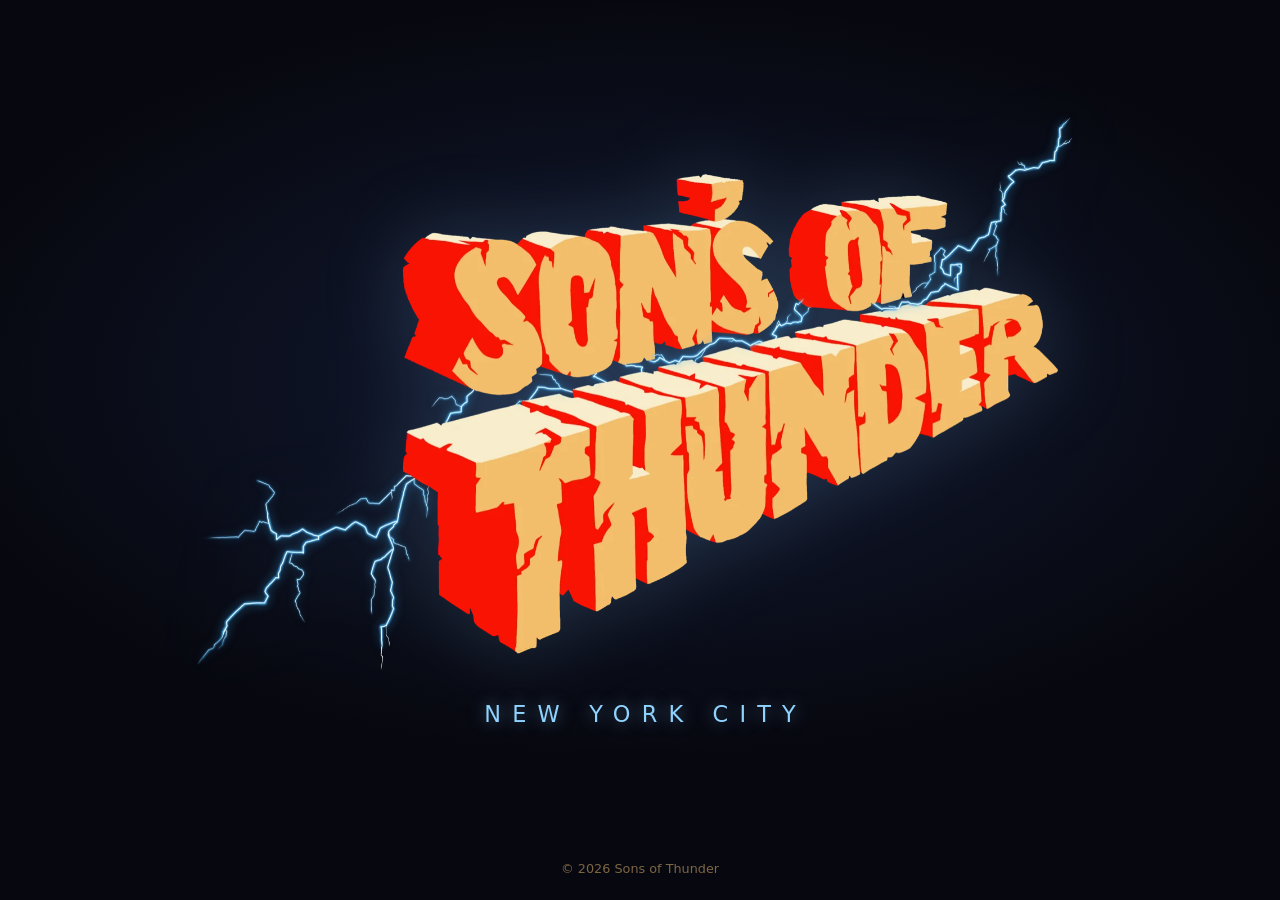
==== index.html @ 5e33026b "Initial Sons of Thunder site for GitHub Pages Co-Authored-By: Claude Opus 5.5 <noreply@anthropic.com" ====
<!doctype html>
<html lang="en">
<head>
  <meta charset="utf-8">
  <meta name="viewport" content="width=device-width, initial-scale=1">
  <title>Sons of Thunder · NYC</title>
  <meta name="description" content="Sons of Thunder — New York City.">
  <meta name="theme-color" content="#07080f">

  <meta property="og:title" content="Sons of Thunder">
  <meta property="og:description" content="Sons of Thunder — New York City.">
  <meta property="og:image" content="https://sonsofthunder.nyc/assets/logo.png">
  <meta property="og:url" content="https://sonsofthunder.nyc/">
  <meta name="twitter:card" content="summary_large_image">

  <link rel="icon" href="/assets/apple-touch-icon.png">
  <link rel="apple-touch-icon" href="/assets/apple-touch-icon.png">
  <link rel="stylesheet" href="/assets/style.css">
</head>
<body>
  <div class="flash" aria-hidden="true"></div>

  <main>
    <h1>
      <picture>
        <source srcset="/assets/logo.webp" type="image/webp">
        <img src="/assets/logo.png" width="1600" height="1007" alt="Sons of Thunder">
      </picture>
    </h1>
    <p class="place">New York City</p>
  </main>

  <footer>
    <p>&copy; <span id="year">2026</span> Sons of Thunder</p>
  </footer>

  <script>document.getElementById('year').textContent = new Date().getFullYear();</script>
</body>
</html>
---- assets/style.css ----
:root {
  --night: #07080f;
  --storm: #121a33;
  --bolt: #8fd3ff;
  --sand: #f3c27a;
  --fire: #f2200c;
}

* { box-sizing: border-box; }

html, body { height: 100%; }

body {
  margin: 0;
  display: flex;
  flex-direction: column;
  min-height: 100vh;
  min-height: 100dvh;
  padding: 0 1.25rem;
  background:
    radial-gradient(ellipse 80% 60% at 50% 42%, var(--storm) 0%, transparent 70%),
    var(--night);
  color: var(--sand);
  font-family: "Impact", "Haettenschweiler", "Arial Narrow Bold", system-ui, sans-serif;
  overflow-x: hidden;
}

main {
  flex: 1;
  display: flex;
  flex-direction: column;
  align-items: center;
  justify-content: center;
  gap: 1.5rem;
  padding-block: 3rem;
}

h1 { margin: 0; line-height: 0; }

h1 img {
  display: block;
  width: min(92vw, 900px);
  height: auto;
  filter: drop-shadow(0 0 2.5rem rgba(143, 211, 255, 0.18));
  animation: rumble 9s infinite;
}

.place {
  margin: 0;
  font-size: clamp(1rem, 2.4vw, 1.4rem);
  letter-spacing: 0.5em;
  margin-right: -0.5em; /* balance trailing letter-spacing */
  text-transform: uppercase;
  color: var(--bolt);
  text-shadow: 0 0 1rem rgba(143, 211, 255, 0.5);
}

footer {
  padding-block: 1.5rem;
  text-align: center;
  font-family: system-ui, sans-serif;
  font-size: 0.8rem;
  color: rgba(243, 194, 122, 0.5);
}
footer p { margin: 0; }

/* Occasional lightning flash across the whole sky */
.flash {
  position: fixed;
  inset: 0;
  pointer-events: none;
  background: radial-gradient(ellipse at 70% 20%, rgba(190, 230, 255, 0.35), transparent 60%);
  opacity: 0;
  animation: flash 9s infinite;
}

@keyframes flash {
  0%, 88%, 100% { opacity: 0; }
  89%           { opacity: 1; }
  90%           { opacity: 0.2; }
  91.5%         { opacity: 0.9; }
  94%           { opacity: 0; }
}

@keyframes rumble {
  0%, 89%, 100% { transform: translate(0, 0); filter: drop-shadow(0 0 2.5rem rgba(143, 211, 255, 0.18)); }
  89.5%         { transform: translate(-3px, 1px); filter: drop-shadow(0 0 3rem rgba(143, 211, 255, 0.7)); }
  90.5%         { transform: translate(3px, -1px); }
  91.5%         { transform: translate(-2px, 0); filter: drop-shadow(0 0 3rem rgba(143, 211, 255, 0.6)); }
  93%           { transform: translate(0, 0); }
}

@media (prefers-reduced-motion: reduce) {
  .flash, h1 img { animation: none; }
}
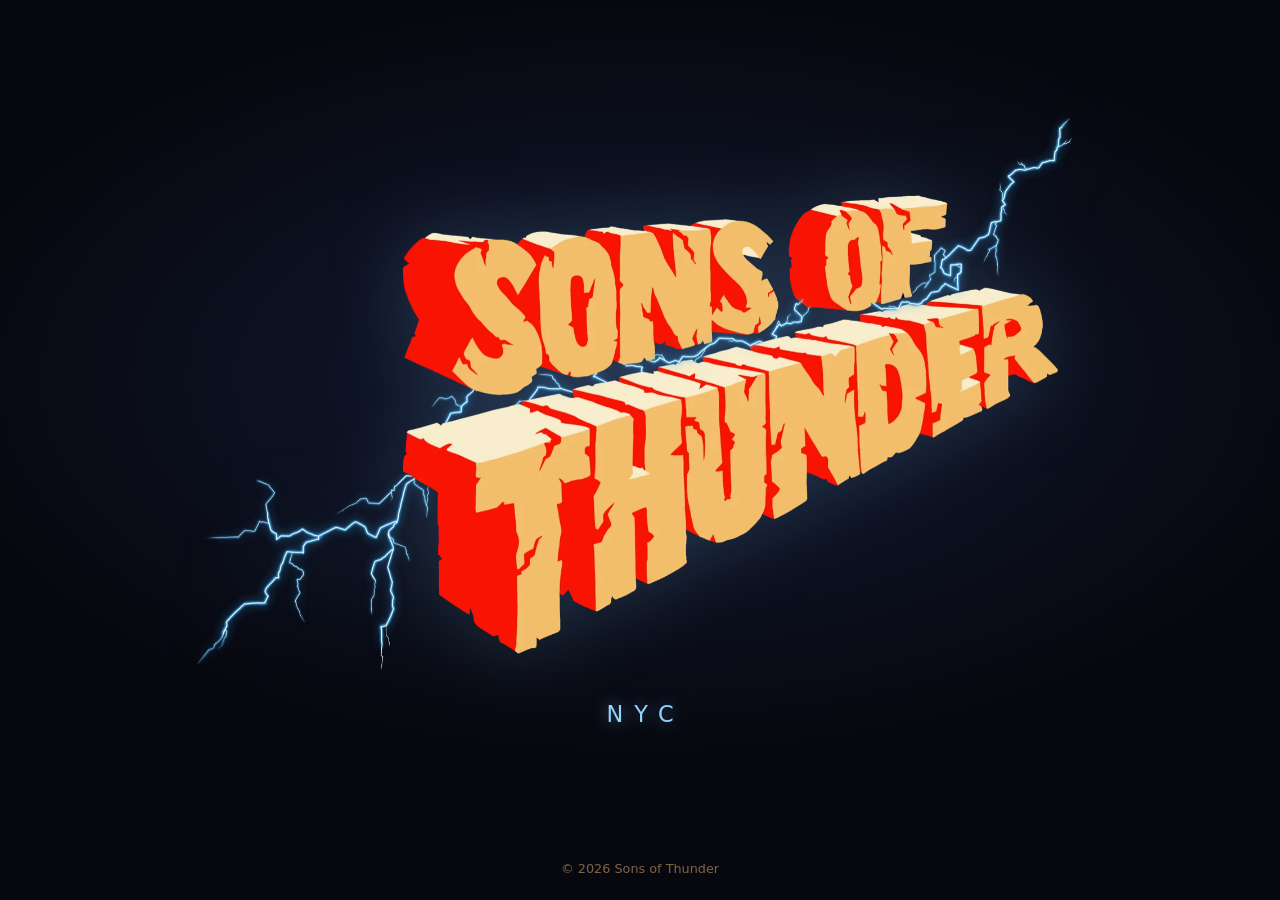
==== commit ca7ee0c6: "Use NYC instead of New York City Co-Authored-By: Claude Opus 5.5 <noreply@anthropic.com>" ====
--- a/index.html
+++ b/index.html
@@ -4,11 +4,11 @@
   <meta charset="utf-8">
   <meta name="viewport" content="width=device-width, initial-scale=1">
   <title>Sons of Thunder · NYC</title>
-  <meta name="description" content="Sons of Thunder — New York City.">
+  <meta name="description" content="Sons of Thunder — NYC.">
   <meta name="theme-color" content="#07080f">
 
   <meta property="og:title" content="Sons of Thunder">
-  <meta property="og:description" content="Sons of Thunder — New York City.">
+  <meta property="og:description" content="Sons of Thunder — NYC.">
   <meta property="og:image" content="https://sonsofthunder.nyc/assets/logo.png">
   <meta property="og:url" content="https://sonsofthunder.nyc/">
   <meta name="twitter:card" content="summary_large_image">
@@ -27,7 +27,7 @@
         <img src="/assets/logo.png" width="1600" height="1007" alt="Sons of Thunder">
       </picture>
     </h1>
-    <p class="place">New York City</p>
+    <p class="place">NYC</p>
   </main>
 
   <footer>
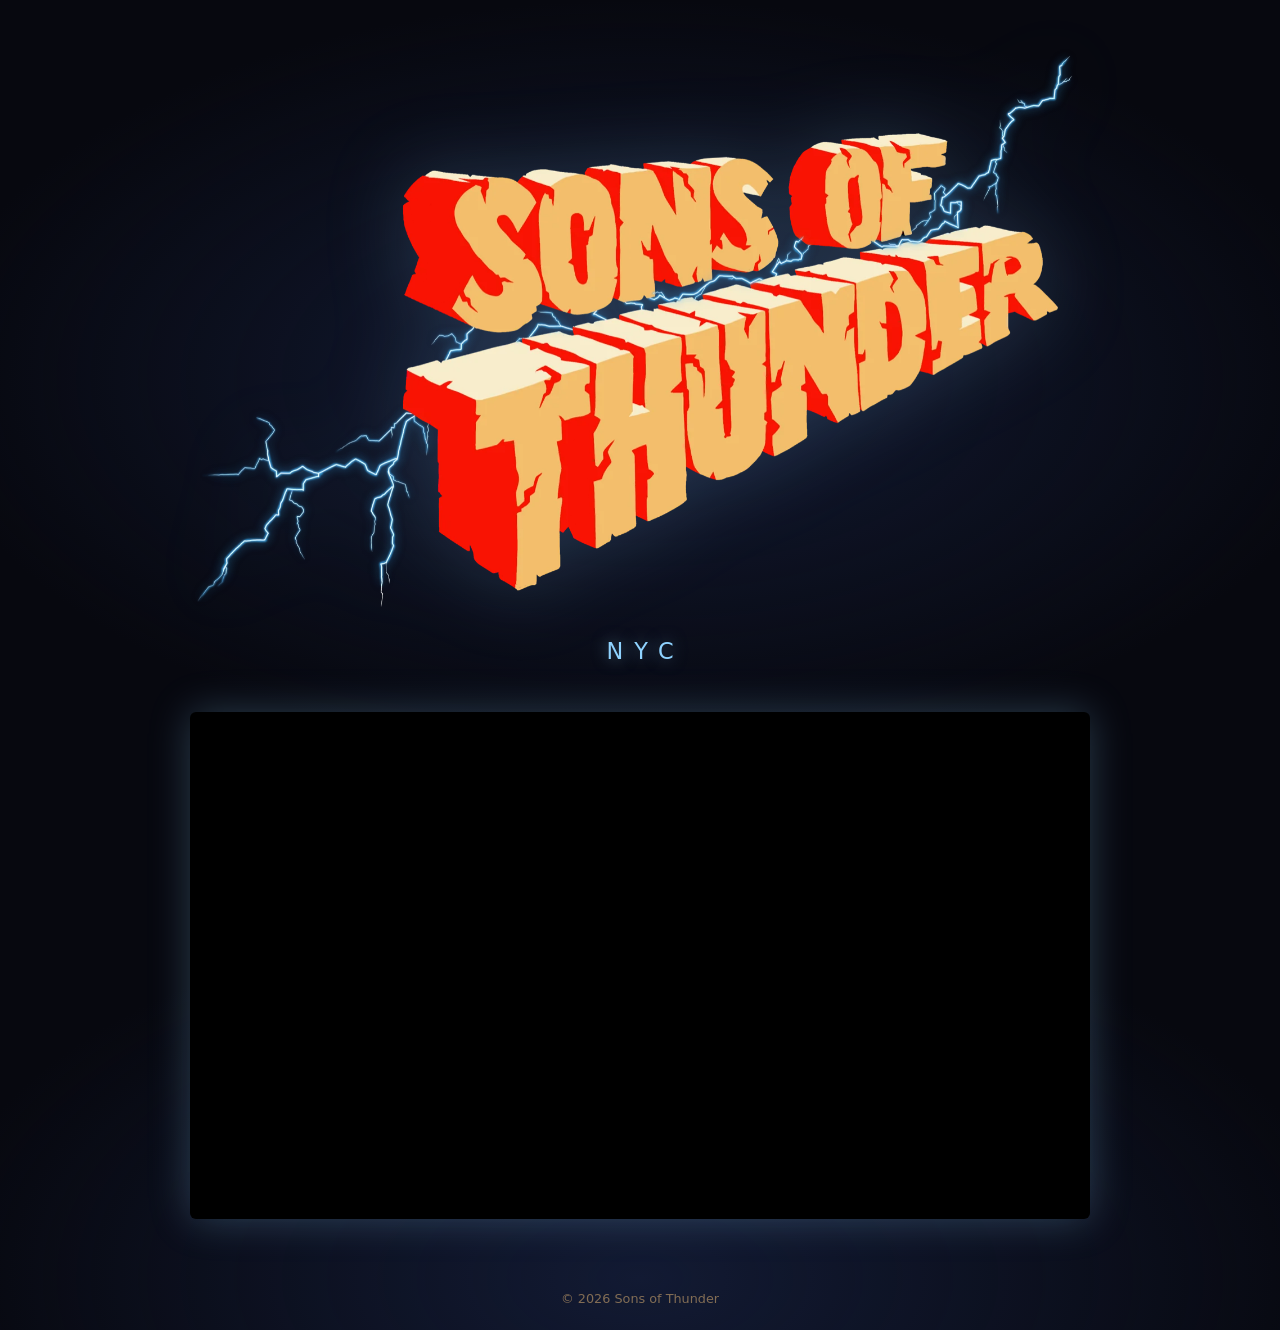
==== commit 10309dab: "Add video embed Co-Authored-By: Claude Opus 5.5 <noreply@anthropic.com>" ====
--- a/index.html
+++ b/index.html
@@ -28,6 +28,15 @@
       </picture>
     </h1>
     <p class="place">NYC</p>
+
+    <div class="video">
+      <iframe src="https://www.youtube-nocookie.com/embed/grQ4RHnJHNs"
+              title="Are You Forrest Gump?"
+              loading="lazy"
+              allow="accelerometer; autoplay; clipboard-write; encrypted-media; gyroscope; picture-in-picture; web-share"
+              referrerpolicy="strict-origin-when-cross-origin"
+              allowfullscreen></iframe>
+    </div>
   </main>
 
   <footer>
--- a/assets/style.css
+++ b/assets/style.css
@@ -55,6 +55,22 @@
   text-shadow: 0 0 1rem rgba(143, 211, 255, 0.5);
 }
 
+.video {
+  width: min(92vw, 900px);
+  aspect-ratio: 16 / 9;
+  margin-top: 1.5rem;
+  border-radius: 6px;
+  overflow: hidden;
+  background: #000;
+  box-shadow: 0 0 2.5rem rgba(143, 211, 255, 0.25);
+}
+.video iframe {
+  display: block;
+  width: 100%;
+  height: 100%;
+  border: 0;
+}
+
 footer {
   padding-block: 1.5rem;
   text-align: center;
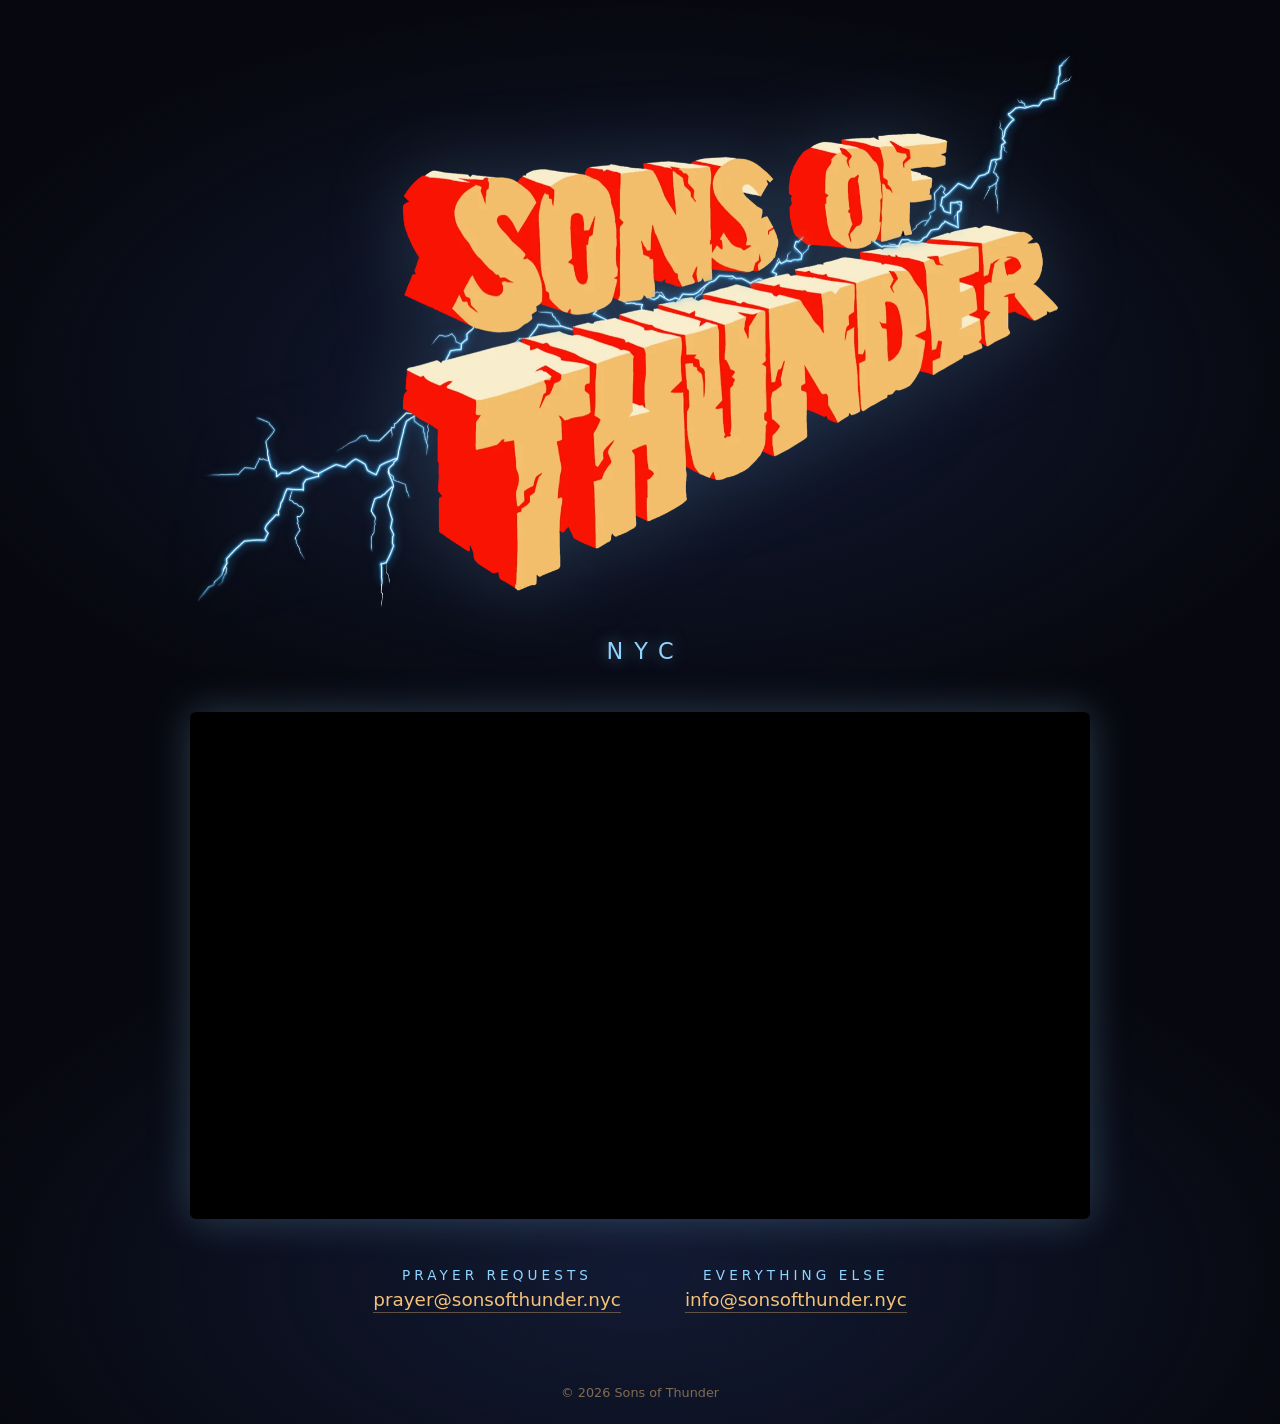
==== commit 5205c789: "Add prayer and info contact links Co-Authored-By: Claude Opus 5.5 <noreply@anthropic.com>" ====
--- a/index.html
+++ b/index.html
@@ -37,6 +37,17 @@
               referrerpolicy="strict-origin-when-cross-origin"
               allowfullscreen></iframe>
     </div>
+
+    <ul class="contact">
+      <li>
+        <span>Prayer requests</span>
+        <a href="mailto:prayer@sonsofthunder.nyc">prayer@sonsofthunder.nyc</a>
+      </li>
+      <li>
+        <span>Everything else</span>
+        <a href="mailto:info@sonsofthunder.nyc">info@sonsofthunder.nyc</a>
+      </li>
+    </ul>
   </main>
 
   <footer>
--- a/assets/style.css
+++ b/assets/style.css
@@ -71,6 +71,43 @@
   border: 0;
 }
 
+.contact {
+  list-style: none;
+  margin: 1.5rem 0 0;
+  padding: 0;
+  display: flex;
+  flex-wrap: wrap;
+  justify-content: center;
+  gap: 1.5rem 4rem;
+  text-align: center;
+}
+.contact li {
+  display: flex;
+  flex-direction: column;
+  gap: 0.4rem;
+}
+.contact span {
+  font-size: 0.85rem;
+  letter-spacing: 0.3em;
+  text-transform: uppercase;
+  color: var(--bolt);
+}
+.contact a {
+  font-family: system-ui, sans-serif;
+  font-size: clamp(1rem, 2.2vw, 1.15rem);
+  color: var(--sand);
+  text-decoration: none;
+  border-bottom: 1px solid rgba(243, 194, 122, 0.35);
+  padding-bottom: 2px;
+  overflow-wrap: anywhere;
+}
+.contact a:hover,
+.contact a:focus-visible {
+  color: #fff;
+  border-bottom-color: var(--bolt);
+  text-shadow: 0 0 0.8rem rgba(143, 211, 255, 0.6);
+}
+
 footer {
   padding-block: 1.5rem;
   text-align: center;
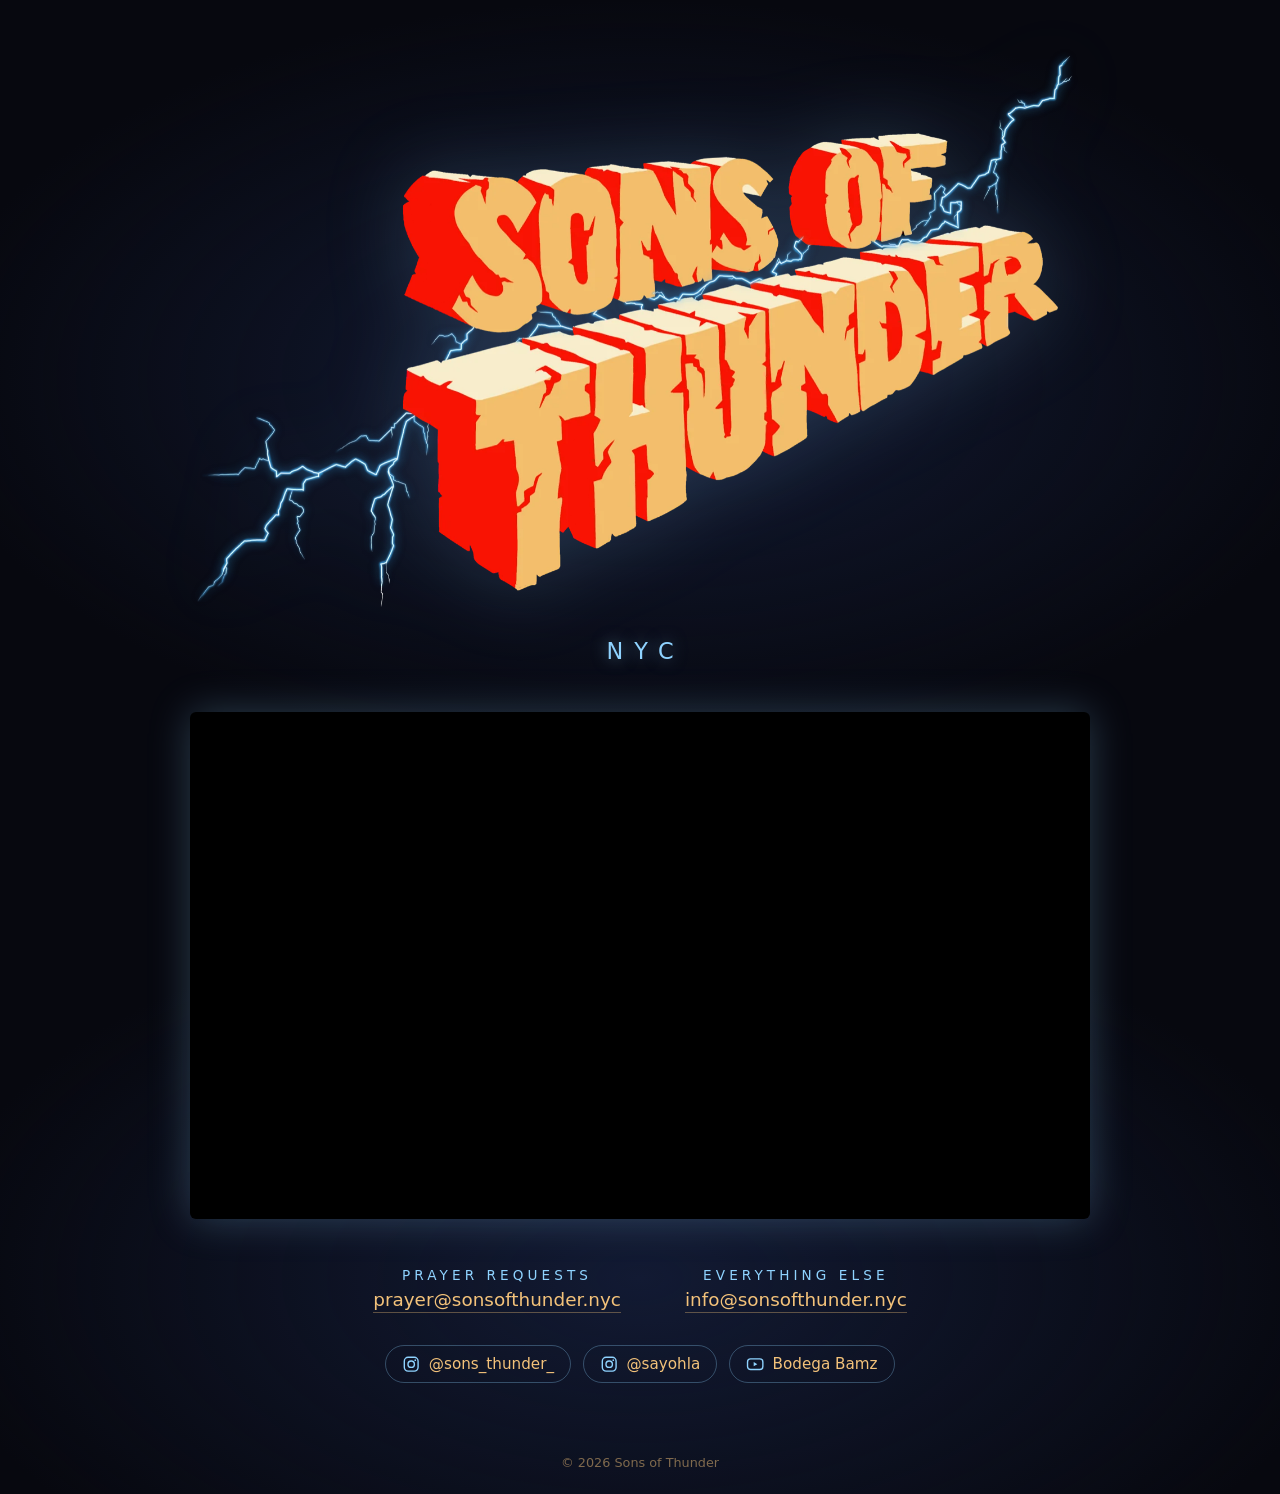
==== commit 174bebd7: "Add Instagram and YouTube links Co-Authored-By: Claude Opus 5.5 <noreply@anthropic.com>" ====
--- a/index.html
+++ b/index.html
@@ -48,6 +48,27 @@
         <a href="mailto:info@sonsofthunder.nyc">info@sonsofthunder.nyc</a>
       </li>
     </ul>
+
+    <ul class="social">
+      <li>
+        <a href="https://www.instagram.com/sons_thunder_/" target="_blank" rel="noopener">
+          <svg viewBox="0 0 24 24" aria-hidden="true"><rect x="3" y="3" width="18" height="18" rx="5"/><circle cx="12" cy="12" r="4.2"/><circle cx="17.3" cy="6.7" r="1.1" class="dot"/></svg>
+          @sons_thunder_
+        </a>
+      </li>
+      <li>
+        <a href="https://www.instagram.com/sayohla/" target="_blank" rel="noopener">
+          <svg viewBox="0 0 24 24" aria-hidden="true"><rect x="3" y="3" width="18" height="18" rx="5"/><circle cx="12" cy="12" r="4.2"/><circle cx="17.3" cy="6.7" r="1.1" class="dot"/></svg>
+          @sayohla
+        </a>
+      </li>
+      <li>
+        <a href="https://www.youtube.com/@omanteka" target="_blank" rel="noopener">
+          <svg viewBox="0 0 24 24" aria-hidden="true"><rect x="2" y="5" width="20" height="14" rx="4"/><path d="M10 9.2v5.6l4.8-2.8z" class="dot"/></svg>
+          Bodega Bamz
+        </a>
+      </li>
+    </ul>
   </main>
 
   <footer>
--- a/assets/style.css
+++ b/assets/style.css
@@ -108,6 +108,43 @@
   text-shadow: 0 0 0.8rem rgba(143, 211, 255, 0.6);
 }
 
+.social {
+  list-style: none;
+  margin: 0.5rem 0 0;
+  padding: 0;
+  display: flex;
+  flex-wrap: wrap;
+  justify-content: center;
+  gap: 0.75rem;
+}
+.social a {
+  display: inline-flex;
+  align-items: center;
+  gap: 0.5rem;
+  padding: 0.55rem 1rem;
+  border: 1px solid rgba(143, 211, 255, 0.3);
+  border-radius: 999px;
+  font-family: system-ui, sans-serif;
+  font-size: 0.95rem;
+  color: var(--sand);
+  text-decoration: none;
+  transition: border-color 0.15s, box-shadow 0.15s, color 0.15s;
+}
+.social svg {
+  width: 1.15rem;
+  height: 1.15rem;
+  fill: none;
+  stroke: var(--bolt);
+  stroke-width: 1.8;
+}
+.social svg .dot { fill: var(--bolt); stroke: none; }
+.social a:hover,
+.social a:focus-visible {
+  color: #fff;
+  border-color: var(--bolt);
+  box-shadow: 0 0 1rem rgba(143, 211, 255, 0.35);
+}
+
 footer {
   padding-block: 1.5rem;
   text-align: center;
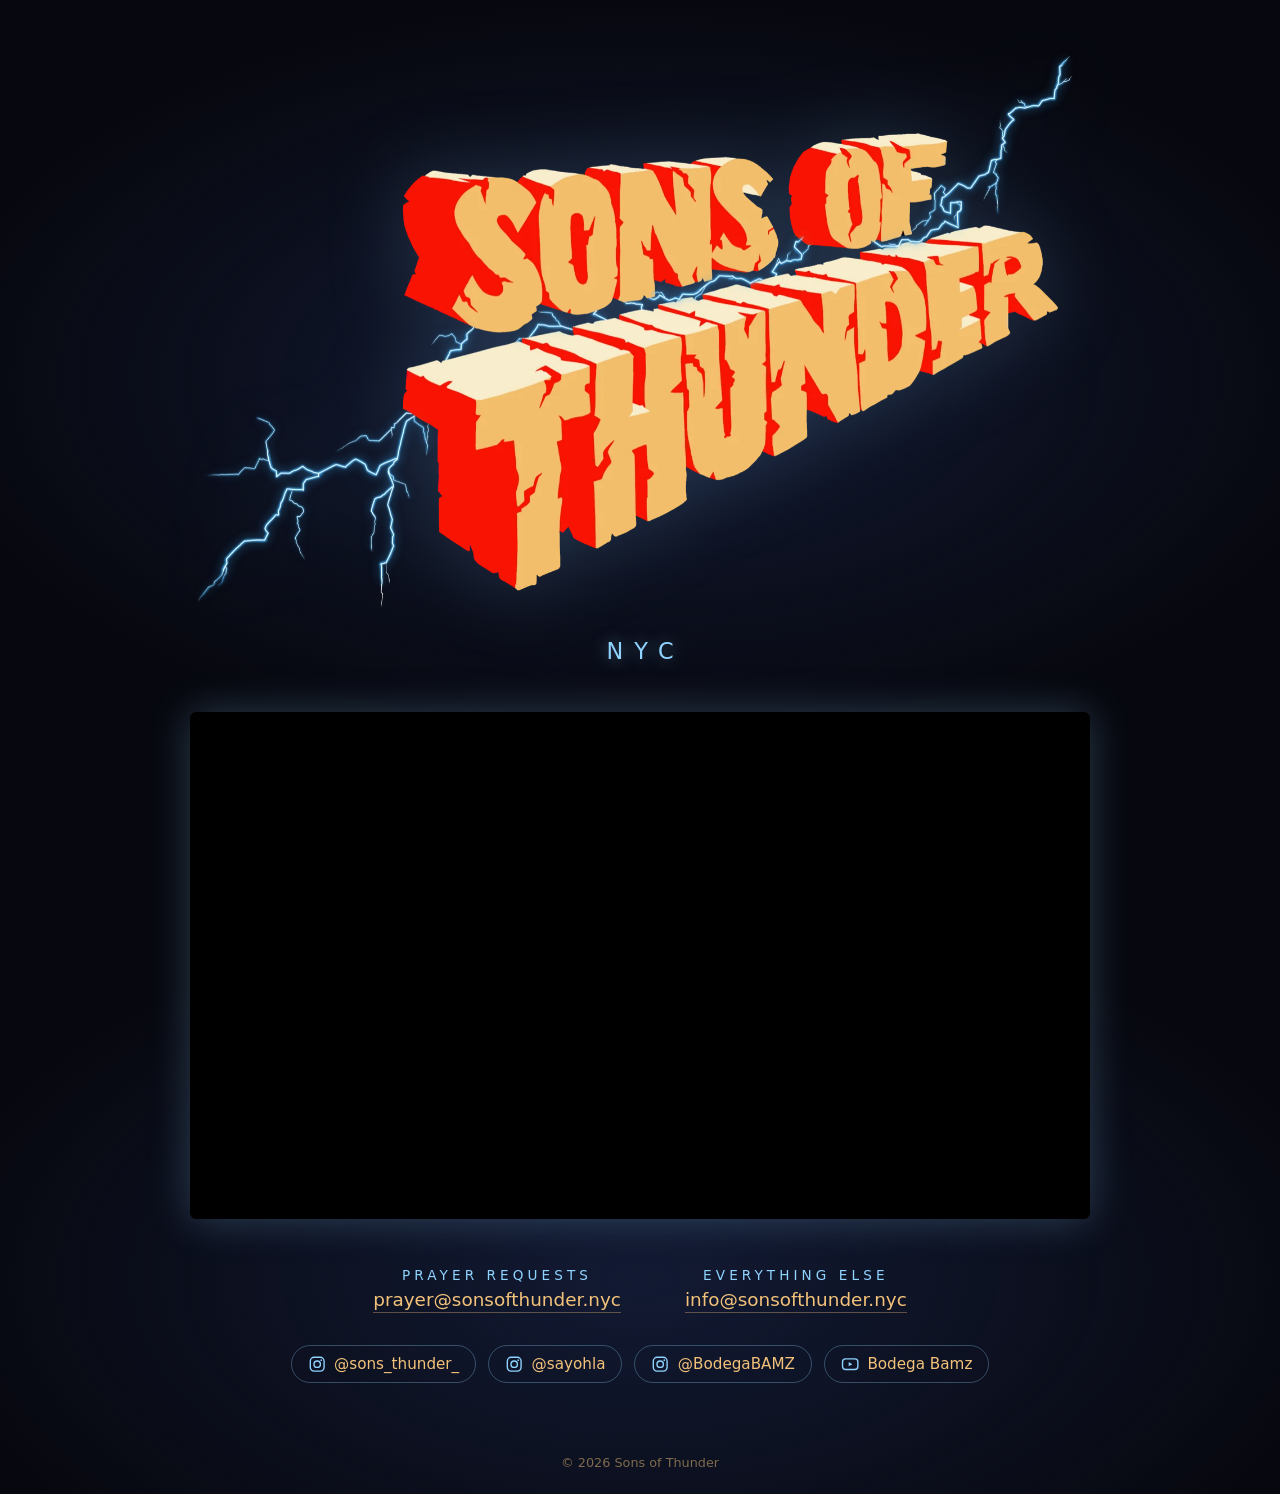
==== commit 9b67e63b: "Add Bodega Bamz Instagram link Co-Authored-By: Claude Opus 5.5 <noreply@anthropic.com>" ====
--- a/index.html
+++ b/index.html
@@ -63,6 +63,12 @@
         </a>
       </li>
       <li>
+        <a href="https://www.instagram.com/BodegaBAMZ/" target="_blank" rel="noopener">
+          <svg viewBox="0 0 24 24" aria-hidden="true"><rect x="3" y="3" width="18" height="18" rx="5"/><circle cx="12" cy="12" r="4.2"/><circle cx="17.3" cy="6.7" r="1.1" class="dot"/></svg>
+          @BodegaBAMZ
+        </a>
+      </li>
+      <li>
         <a href="https://www.youtube.com/@omanteka" target="_blank" rel="noopener">
           <svg viewBox="0 0 24 24" aria-hidden="true"><rect x="2" y="5" width="20" height="14" rx="4"/><path d="M10 9.2v5.6l4.8-2.8z" class="dot"/></svg>
           Bodega Bamz
